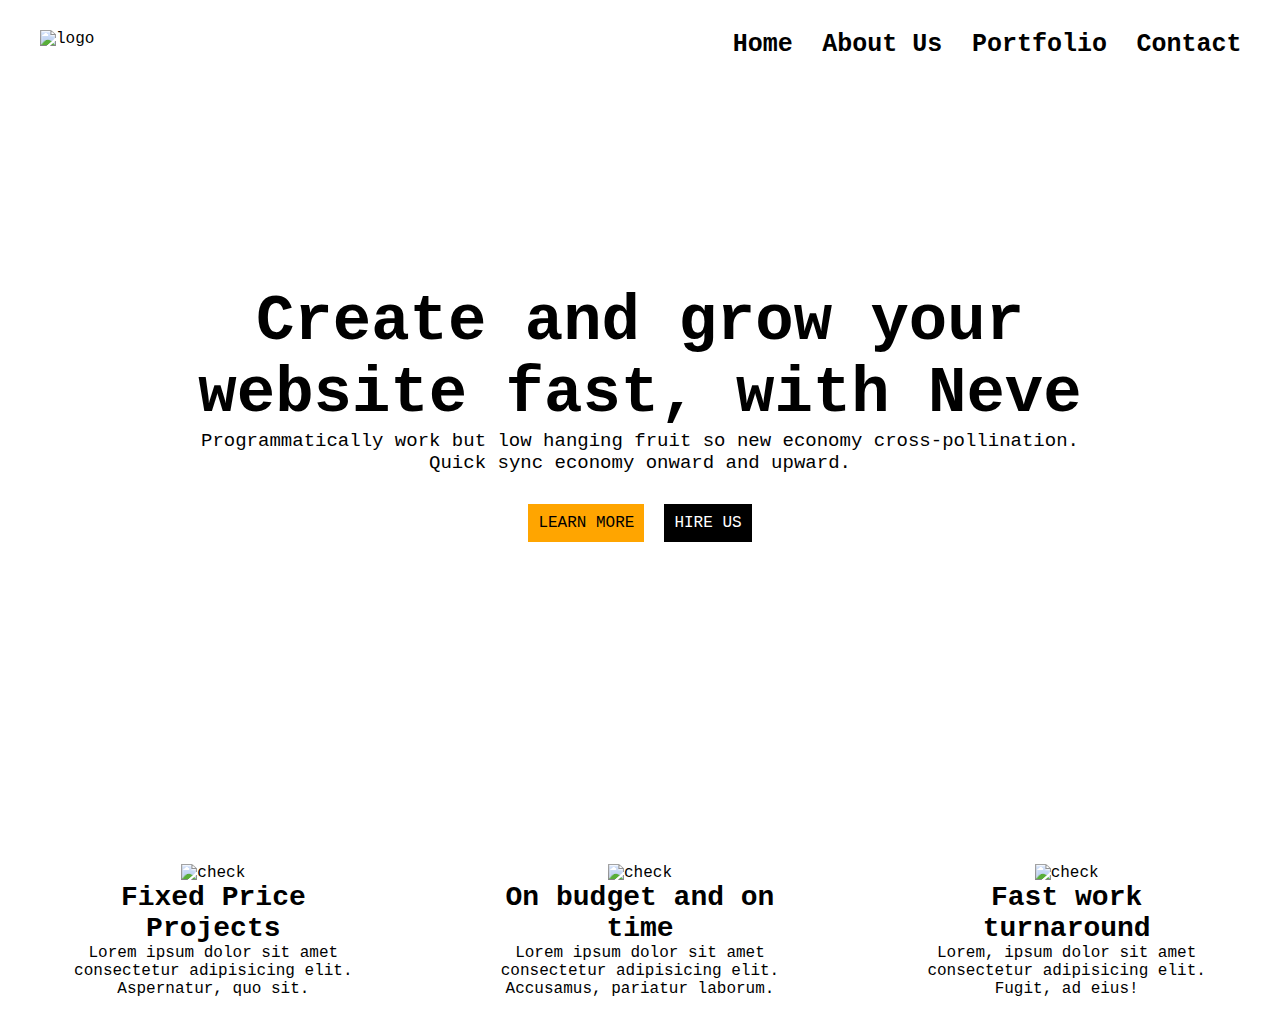
==== Index.html @ 159bc0c6 "dropdown added" ====
<!DOCTYPE html>
<html lang="en">

<head>
    <meta charset="UTF-8">
    <meta http-equiv="X-UA-Compatible" content="IE=edge">
    <meta name="viewport" content="width=device-width, initial-scale=1.0">
    <link rel="stylesheet" href="style.css">
    <!-- <link rel="preconnect" href="https://fonts.googleapis.com">
    <link rel="preconnect" href="https://fonts.gstatic.com" crossorigin>
    <link rel="preconnect" href="https://fonts.googleapis.com">
    <link rel="preconnect" href="https://fonts.gstatic.com" crossorigin> -->
    <title>Demo For FE</title>
</head>

<body>
    <header>
        <img class="logo" src="logo.jpg" alt="logo">
        <nav class="menu">
            <ul>
                <li><a href="#">Home</a></li>
                <li><a href="#">About Us</a></li>
                <li class="submenu"><a href="#">Portfolio</a>
                    <ul class="drop">
                        <li>Link 1</li>
                        <li>Link 2</li>
                        <li>Link 3</li>
                    </ul>
                </li>
                <li><a href="#">Contact</a></li>
            </ul>
        </nav>
    </header>
    <section class="container">
        <div class="box">
            <h1>Create and grow your website fast, with Neve</h1>
            <p>Programmatically work but low hanging fruit so new economy cross-pollination. Quick sync economy onward
                and upward.</p>
        </div>
        <div class="btn-area">
            <p><a class="learn-more" href="#">LEARN MORE</a></p>
            <p><a class="hire-us" href="#">HIRE US</a></p>
        </div>
    </section>
    <article class="col">
        <div>
            <img class="check" src="check.png" alt="check">
            <h2>
                Fixed Price Projects
            </h2>
            <p>Lorem ipsum dolor sit amet consectetur adipisicing elit. Aspernatur, quo sit.</p>
        </div>
        <div>
            <img class="check" src="check.png" alt="check">
            <h2>On budget and on time</h2>
            <p>Lorem ipsum dolor sit amet consectetur adipisicing elit. Accusamus, pariatur laborum.</p>
        </div>
        <div>
            <img class="check" src="check.png" alt="check">
            <h2>Fast work turnaround</h2>
            <p>Lorem, ipsum dolor sit amet consectetur adipisicing elit. Fugit, ad eius!</p>
        </div>
    </article>
</body>

</html>
---- style.css ----
* {
  box-sizing: border-box;
  margin: 0;
  padding: 0;
  width: auto;
  font-family: "Roboto Mono", monospace;
}

/* header */
header {
  box-sizing: border-box;
  display: flex;
  padding: 20px 0px 10px 30px;
  margin: 10px 0px 0px 10px;
  width: 97vw;
  justify-content: space-between;
}

ul li a {
  box-sizing: border-box;
  padding: 10px;
  font-size: 25px;
  color: black;
  font-style: none;
  text-transform: capitalize;
  text-decoration: none;
  font-weight: bold;
}

.logo {
  display: flex;
  cursor: pointer;
}

.menu li {
  display: inline-block;
}

.menu li a {
  transition: all 0.5s ease 0s;
}

.menu li a:hover {
  box-shadow: 10px 3px 15px rgb(136, 131, 131);
  border-radius: 10px;
}

/* submenu */

ul li ul {
  display: none;
}

ul li ul li {
  width: 100px;
  padding: 10px;
}

.submenu:hover ul {
  display: flex;
  flex-direction: column;
  justify-content: center;
  align-items: center;
  position: absolute;
  margin: 15px;
}

/* .submenu ul:hover {
  background: white;
  color: black;
  padding: 10px;
  box-shadow: 10px 3px 15px rgb(136, 131, 131);
  border-radius: 10px;
} */


ul li ul li:hover {
  background: white;
  color: black;
  padding: 10px;
  box-shadow: 10px 3px 15px rgb(136, 131, 131);
  border-radius: 10px;
}

/* Section */

.container {
  box-sizing: border-box;
  background: url("bgimg.jpg") no-repeat center;
  display: flex;
  justify-content: center;
  align-items: center;
  flex-direction: column;
  width: 100vw;
  height: 80vh;
  background-size: cover;
}
.box {
  box-sizing: border-box;
  width: 70%;
  text-align: center;
}
.box h1 {
  font-size: 4rem;
}
.box p {
  font-size: 19px;
}
.btn-area {
  display: flex;
  flex-direction: row;
  margin: 40px;
}

.btn-area p a {
  margin: 10px;
  padding: 10px;
}
.btn-area p a {
  text-decoration: none;
  font-style: none;
}

.learn-more {
  background-color: orange;
  color: black;
}
.hire-us {
  background-color: black;
  color: white;
}

.learn-more:hover {
  color: white;
}
.hire-us:hover {
  background-color: black;
  color: orange;
}

/* article */

.col {
  box-sizing: border-box;
  display: flex;
  justify-content: space-around;
  word-wrap: break-word;
  width: 100vw;
  margin-top: 50px;
  text-align: center;
}

.col div {
  width: 30vw;
  text-overflow: ellipsis;
  padding: 25px;
}

.col div:hover {
  box-shadow: 10px 6px 92px -20px #111;
}

.check {
  width: 4vw;
  height: 3rem;
}

.col h2 {
  font-size: 28px;
}
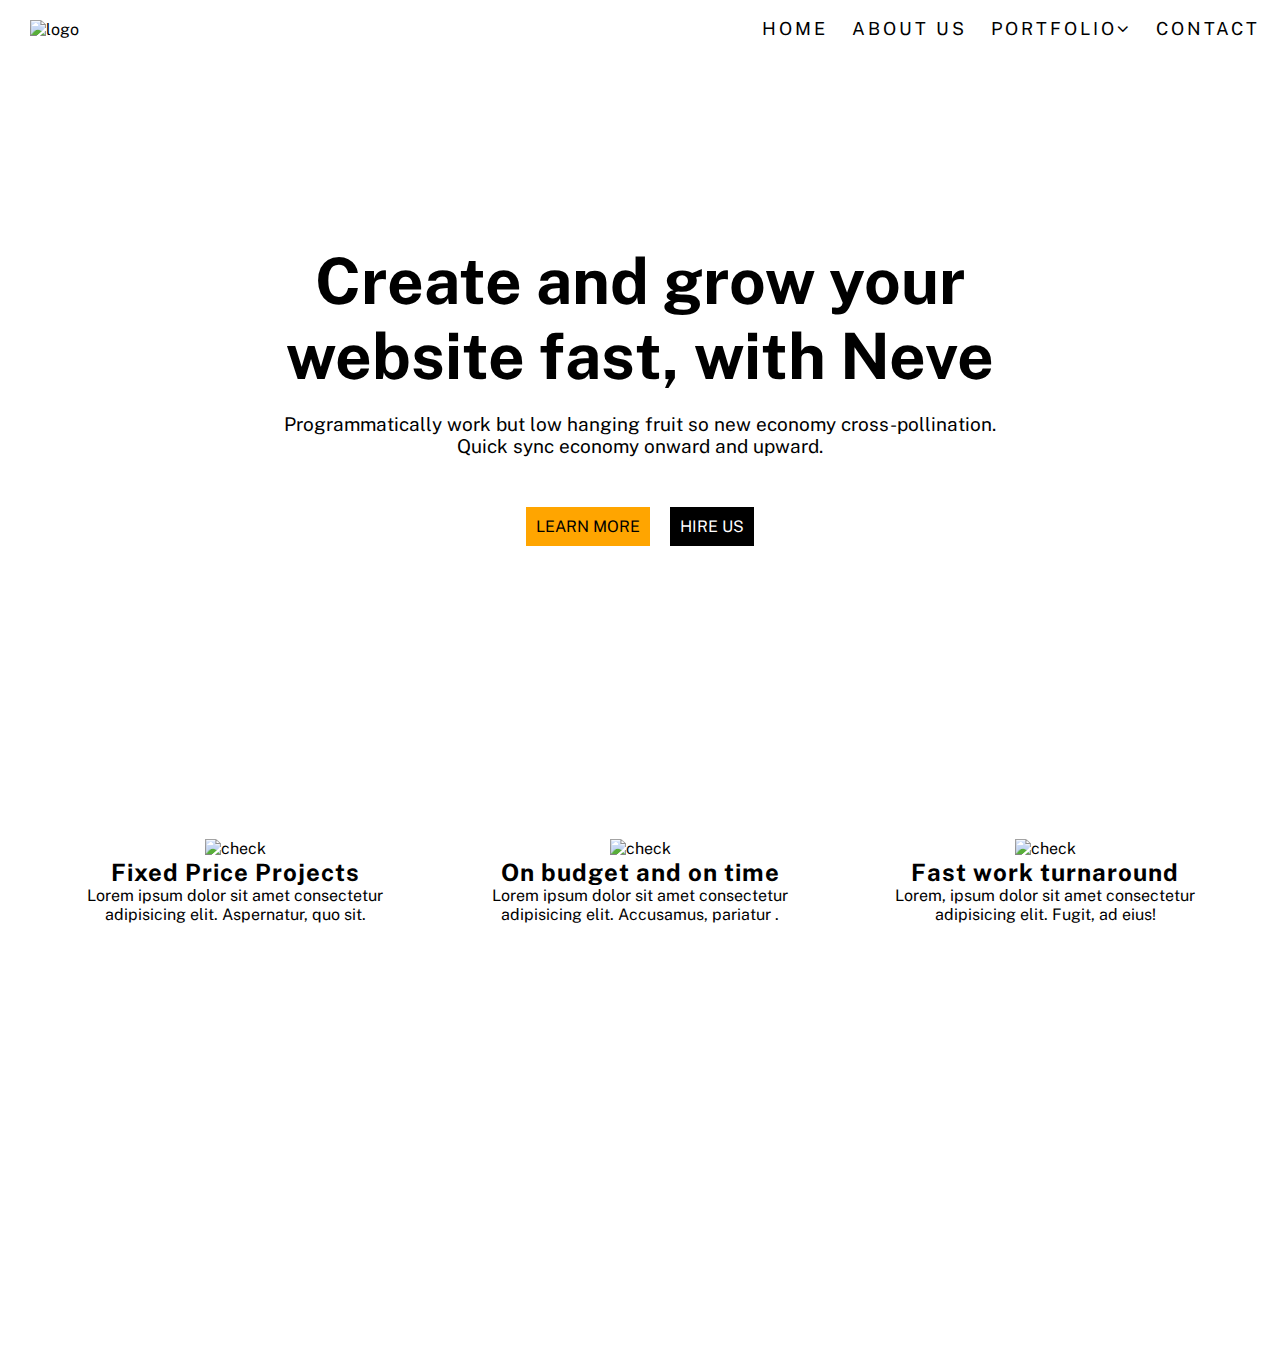
==== commit 8b3346a4: "Scroll try" ====
--- a/Index.html
+++ b/Index.html
@@ -6,57 +6,67 @@
     <meta http-equiv="X-UA-Compatible" content="IE=edge">
     <meta name="viewport" content="width=device-width, initial-scale=1.0">
     <link rel="stylesheet" href="style.css">
-    <!-- <link rel="preconnect" href="https://fonts.googleapis.com">
-    <link rel="preconnect" href="https://fonts.gstatic.com" crossorigin>
-    <link rel="preconnect" href="https://fonts.googleapis.com">
-    <link rel="preconnect" href="https://fonts.gstatic.com" crossorigin> -->
+    <link href="https://fonts.googleapis.com/css2?family=Public+Sans:wght@500&display=swap" rel="stylesheet">
+    <link rel="stylesheet" href="https://use.fontawesome.com/releases/v5.6.3/css/all.css"
+        integrity="sha384-UHRtZLI+pbxtHCWp1t77Bi1L4ZtiqrqD80Kn4Z8NTSRyMA2Fd33n5dQ8lWUE00s/" crossorigin="anonymous">
+    <link rel="stylesheet" href="https://cdnjs.cloudflare.com/ajax/libs/font-awesome/4.7.0/css/font-awesome.min.css">
     <title>Demo For FE</title>
 </head>
 
-<body>
+<body class="no-scroll">
     <header>
-        <img class="logo" src="logo.jpg" alt="logo">
-        <nav class="menu">
-            <ul>
-                <li><a href="#">Home</a></li>
-                <li><a href="#">About Us</a></li>
-                <li class="submenu"><a href="#">Portfolio</a>
-                    <ul class="drop">
-                        <li>Link 1</li>
-                        <li>Link 2</li>
-                        <li>Link 3</li>
-                    </ul>
-                </li>
-                <li><a href="#">Contact</a></li>
-            </ul>
+        <nav>
+            <img class="logo" src="logo.jpg" alt="logo">
+            <input type="checkbox" id="check">
+            <label for="check" class="checkbtn">
+                <i class="fa fa-navicon"></i>
+            </label>
+            <div class="menu">
+                <ul>
+                    <li><a href="#">HOME</a></li>
+                    <li><a href="#">ABOUT US</a></li>
+                    <li class="submenu"><a href="#">PORTFOLIO<i class="fa fa-angle-down"></i></a>
+                        <ul class="drop">
+                            <li><a href="#">Link 1</a> </li>
+                            <li><a href="#">Link 2</a> </li>
+                            <li><a href="#">Link 3</a> </li>
+                        </ul>
+                    </li>
+                    <li><a href="#">CONTACT</a></li>
+                </ul>
+            </div>
+            </div>
         </nav>
     </header>
     <section class="container">
+
         <div class="box">
             <h1>Create and grow your website fast, with Neve</h1>
-            <p>Programmatically work but low hanging fruit so new economy cross-pollination. Quick sync economy onward
+            <p>Programmatically work but low hanging fruit so new economy cross-pollination. Quick sync economy
+                onward
                 and upward.</p>
         </div>
+
         <div class="btn-area">
             <p><a class="learn-more" href="#">LEARN MORE</a></p>
             <p><a class="hire-us" href="#">HIRE US</a></p>
         </div>
     </section>
-    <article class="col">
-        <div>
-            <img class="check" src="check.png" alt="check">
+    <article class="services">
+        <div class="card">
+            <img class="check-img" src="check.png" alt="check">
             <h2>
                 Fixed Price Projects
             </h2>
             <p>Lorem ipsum dolor sit amet consectetur adipisicing elit. Aspernatur, quo sit.</p>
         </div>
-        <div>
-            <img class="check" src="check.png" alt="check">
+        <div class="card">
+            <img class="check-img" src="check.png" alt="check">
             <h2>On budget and on time</h2>
-            <p>Lorem ipsum dolor sit amet consectetur adipisicing elit. Accusamus, pariatur laborum.</p>
+            <p>Lorem ipsum dolor sit amet consectetur adipisicing elit. Accusamus, pariatur .</p>
         </div>
-        <div>
-            <img class="check" src="check.png" alt="check">
+        <div class="card">
+            <img class="check-img" src="check.png" alt="check">
             <h2>Fast work turnaround</h2>
             <p>Lorem, ipsum dolor sit amet consectetur adipisicing elit. Fugit, ad eius!</p>
         </div>
--- a/style.css
+++ b/style.css
@@ -1,34 +1,50 @@
+
 * {
-  box-sizing: border-box;
   margin: 0;
   padding: 0;
-  width: auto;
-  font-family: "Roboto Mono", monospace;
-}
-
+  font-family: "Public Sans", sans-serif;
+  /* font-family: 'Georama', sans-serif; */
+}
+body {
+  height: 150vh;
+}
 /* header */
 header {
   box-sizing: border-box;
   display: flex;
-  padding: 20px 0px 10px 30px;
-  margin: 10px 0px 0px 10px;
-  width: 97vw;
   justify-content: space-between;
+  padding: 20px 10px 10px 30px;
+  width: auto;
+  position: sticky;
+  top: 0px;
+  background-color: white;
+}
+
+.checkbtn {
+  display: inline-block;
+  font-size: 30px;
+  margin-right: 40px;
+  cursor: pointer;
+  display: none;
+}
+
+#check {
+  display: none;
 }
 
 ul li a {
   box-sizing: border-box;
   padding: 10px;
-  font-size: 25px;
+  font-size: 18px;
   color: black;
   font-style: none;
-  text-transform: capitalize;
+  text-transform: capitalize !important;
   text-decoration: none;
-  font-weight: bold;
+  letter-spacing: 3px;
+  line-height: 1.2px;
 }
 
 .logo {
-  display: flex;
   cursor: pointer;
 }
 
@@ -44,42 +60,46 @@
   box-shadow: 10px 3px 15px rgb(136, 131, 131);
   border-radius: 10px;
 }
-
+nav {
+  width: 100vw;
+  display: flex;
+  flex-direction: row;
+  justify-content: space-between;
+  align-items: center;
+}
 /* submenu */
 
 ul li ul {
   display: none;
 }
 
-ul li ul li {
+ul ul li {
   width: 100px;
   padding: 10px;
 }
 
 .submenu:hover ul {
+  z-index: 1;
   display: flex;
   flex-direction: column;
   justify-content: center;
   align-items: center;
   position: absolute;
-  margin: 15px;
-}
-
-/* .submenu ul:hover {
+  background-color: white;
+  margin: 8px;
+  padding: 20px;
+  box-shadow: 10px 3px 15px rgb(136, 131, 131);
+  border-radius: 8px;
+}
+ul li ul li a{
+  margin: 30px 0px;
+}
+ul li ul li a:hover {
   background: white;
   color: black;
   padding: 10px;
   box-shadow: 10px 3px 15px rgb(136, 131, 131);
   border-radius: 10px;
-} */
-
-
-ul li ul li:hover {
-  background: white;
-  color: black;
-  padding: 10px;
-  box-shadow: 10px 3px 15px rgb(136, 131, 131);
-  border-radius: 10px;
 }
 
 /* Section */
@@ -87,24 +107,32 @@
 .container {
   box-sizing: border-box;
   background: url("bgimg.jpg") no-repeat center;
-  display: flex;
+  background-size: cover;
+  display: flex;
+  flex-direction: column;
   justify-content: center;
   align-items: center;
+  width: auto;
+  height: 80vh;
+}
+
+.box {
+  box-sizing: border-box;
+  width: 80%;
+  display: flex;
   flex-direction: column;
-  width: 100vw;
-  height: 80vh;
-  background-size: cover;
-}
-.box {
-  box-sizing: border-box;
-  width: 70%;
+  justify-content: center;
+  align-items: center;
   text-align: center;
 }
 .box h1 {
   font-size: 4rem;
+  width: 80%;
 }
 .box p {
+  margin: 20px;
   font-size: 19px;
+  width: 73%;
 }
 .btn-area {
   display: flex;
@@ -140,31 +168,194 @@
 
 /* article */
 
-.col {
-  box-sizing: border-box;
-  display: flex;
-  justify-content: space-around;
-  word-wrap: break-word;
-  width: 100vw;
+.services {
+  box-sizing: border-box;
+  display: flex;
+  flex-direction: row;
+  justify-content: space-evenly;
   margin-top: 50px;
   text-align: center;
-}
-
-.col div {
-  width: 30vw;
-  text-overflow: ellipsis;
-  padding: 25px;
-}
-
-.col div:hover {
-  box-shadow: 10px 6px 92px -20px #111;
-}
-
-.check {
-  width: 4vw;
-  height: 3rem;
-}
-
-.col h2 {
-  font-size: 28px;
-}
+  flex-wrap: wrap;
+}
+
+.check-img {
+  height: 40px;
+  width: 40px;
+}
+
+.card {
+  width: 300px;
+  padding: 20px;
+  text-align: center;
+  word-wrap: break-word;
+}
+
+.card h2 {
+  letter-spacing: 1px;
+}
+
+.card:hover {
+  box-shadow: 10px 3px 15px rgb(136, 131, 131);
+  border-radius: 10px;
+}
+
+/* For Tablet Device */
+
+@media screen and (max-width: 768px) {
+  /* header */
+
+  header {
+    padding-right: 20px;
+  }
+
+  .menu a {
+    font-size: 10px;
+  }
+
+  /* section */
+  .container {
+    height: auto;
+  }
+
+  .box h1 {
+    margin-top: 30px;
+    font-size: 35px;
+    width: 80%;
+  }
+  .box p {
+    font-size: 13px;
+  }
+
+  /* services */
+
+  .services {
+    display: flex;
+    flex-direction: row;
+    justify-content: center;
+    align-items: center;
+    width: auto;
+    height: auto;
+  }
+
+  .card {
+    width: 250px;
+    padding: 0;
+  }
+
+  .card h2 {
+    text-align: center;
+    font-size: 17px;
+  }
+  .card p {
+    text-align: center;
+    font-size: 12px;
+  }
+
+  .check-img {
+    width: 40px;
+    height: 40px;
+  }
+}
+
+/* For Mobile Device */
+
+@media screen and (max-width: 450px) {
+ 
+  header {
+    height: 60px;
+    padding: 30px;
+  }
+  .checkbtn {
+    display: block;
+  }
+
+  .menu {
+    position: fixed;
+    width: 100%;
+    height: 100vh;
+    background-color: white;
+    top: 60px;
+    left: -100%;
+    text-align: center;
+    transition: all 0.5s;
+  }
+
+  .menu ul {
+    display: flex;
+    flex-direction: column;
+    justify-content: center;
+    align-items: center;
+    margin: 50px 0px;
+  }
+
+  .menu ul li {
+    margin: 30px 0;
+  }
+  .menu ul li a {
+    font-size: 20px;
+    padding: 10px;
+    margin: 30px;
+  }
+
+  .menu ul li ul li {
+    margin: 0;
+    width: 200px;
+  }
+
+  .menu ul ul {
+    display: none;
+  }
+  #check:checked ~ .menu {
+    left: 0;
+  }
+
+  #check:checked ~ body {
+    overflow: hidden;
+  }
+
+  #check:focus body{
+    overflow: hidden;
+  }
+
+  .container {
+    width: auto;
+    height: auto;
+  }
+  .box {
+    width: auto;
+  }
+
+  .box h1 {
+    font-size: 1.6rem;
+    margin-top: 20px;
+  }
+
+  .box p {
+    font-size: 0.7rem;
+  }
+
+  .btn-area {
+    display: flex;
+    flex-direction: column;
+    justify-content: space-between;
+    align-items: center;
+    margin: 20px 40px 40px 40px;
+  }
+  .btn-area p {
+    margin: 20px;
+  }
+
+  .learn-more,
+  .hire-us {
+    font-size: 12px;
+    margin-top: 20px;
+  }
+  .services {
+    margin: 0;
+  }
+
+  .card {
+    padding: 30px;
+
+  }
+}
